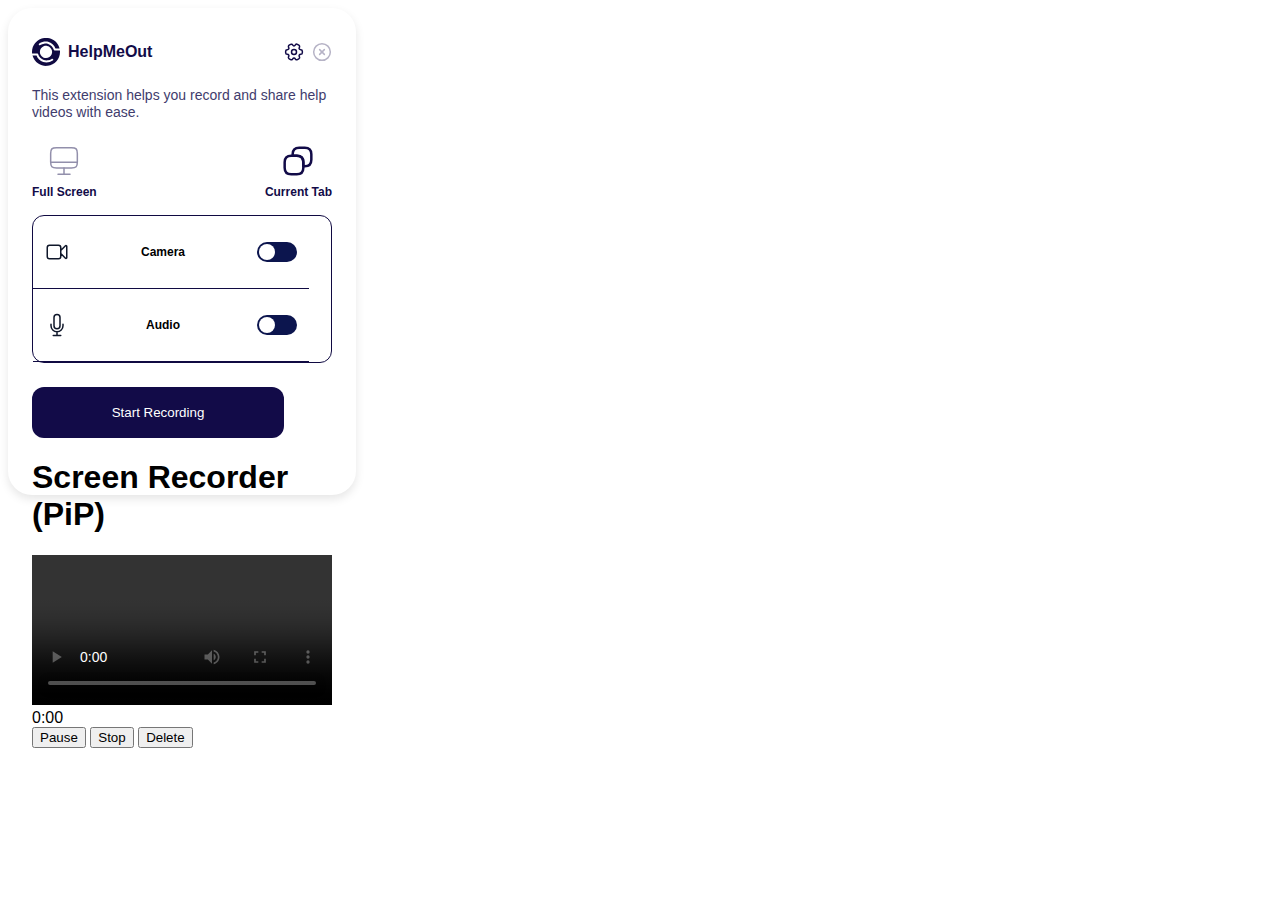
==== index.html @ d8b0b867 "popup working on index....Recording permissions, getting video url and being able to download" ====
<!DOCTYPE html>
<html lang="en">
<head>
    <meta charset="UTF-8">
    <meta name="viewport" content="width=device-width, initial-scale=1.0">
    <link rel="stylesheet" href="styles.css">
    <title>HelpMeOut</title>
</head>
<body>
    <div class="popup">
        <div class="header">
            <div class="logo">
                <img src="images/helpLogo.svg" alt="HelpMeOut Logo" class="logo-image">
                <h1 class="title">HelpMeOut</h1>
            </div>
            <div class="header-icons">
                <img src="images/setting.svg" alt="Settings" class="header-icon">
                <img src="images/close.svg" alt="Close" class="header-icon">
            </div>
        </div>
        <p class="description">This extension helps you record and share help videos with ease.</p>
        <div class="options">
            <div class="option">
                <div class="option-icon">
                    <img src="images/monitor.svg" alt="Full Screen" class="option-image">
                </div>
                <span class="option-text">Full Screen</span>
            </div>
            <div class="option">
                <div class="option-icon">
                    <img src="images/copy.svg" alt="Current Tab" class="option-image">
                </div>
                <span class="option-text">Current Tab</span>
            </div>
        </div>
        <div class="settings">
            <div class="setting">
                <div class="setting-icon">
                    <img src="images/video-camera.svg" alt="Camera" class="setting-image">
                </div>
                <span class="setting-text">Camera</span>
                <label class="toggle">
                    <input type="checkbox" name="camera-toggle" id="camera-toggle">
                    <span class="slider"></span>
                </label>
            </div>
            <div class="setting">
                <div class="setting-icon">
                    <img src="images/microphone.svg" alt="Audio" class="setting-image">
                </div>
                <span class="setting-text">Audio</span>
                <label class="toggle">
                    <input type="checkbox" name="audio-toggle" id="audio-toggle">
                    <span class="slider"></span>
                </label>
            </div>
        </div>
        <div class="record-button">
            <button id="start-stop-button" class="start-button">Start Recording</button>
        </div>
        <!-- <div class="popup-controls">
            <button id="pause-button" class="control-button">Pause</button>
            <button id="stop-button" class="control-button">Stop</button>
            <button id="delete-button" class="control-button">Delete</button>
        </div> -->
        <div class="pip-popup" id="pip-popup">
            <h1>Screen Recorder (PiP)</h1>
            <div class="pip-video-container">
                <video id="pip-recorded-video" controls></video>
            </div>
            <div class="pip-controls">
                <div class="pip-recording-status">
                    <span id="pip-recording-count">0:00</span>
                </div>
                <div class="pip-buttons">
                    <button id="pip-pause-button" class="pip-button">Pause</button>
                    <button id="pip-stop-button" class="pip-button">Stop</button>
                    <button id="pip-delete-button" class="pip-button">Delete</button>
                </div>
            </div>
        </div>
        
        <video id="recorded-video" controls style="display: none;"></video>
        <div class="video-size" id="video-size"></div>
        <a id="download-link" style="display: none;" download="recorded-video.webm">Download Video</a>
    </div>
    <script src="popup.js"></script>
</body>
</html>
---- styles.css ----
/* styles.css */

body {
    font-family: Arial, sans-serif;
}

.popup {
    width: 300px;
    height: 439px;
    padding: 24px;
    border-radius: 24px;
    box-shadow: 0px 4px 10px rgba(0, 0, 0, 0.1);
}

.header {
    display: flex;
    justify-content: space-between;
    align-items: center;
    margin-bottom: 16px;
}

.logo {
    display: flex;
    align-items: center;
}

.logo-image {
    width: 28px;
    height: 28px;
}

.title {
    color: #120B48;
    font-size: 16px;
    font-weight: bold;
    margin-left: 8px;
}

.header-icons {
    display: flex;
    gap: 8px;
}

.header-icon {
    width: 20px;
    height: 20px;
}

.description {
    color: #413C6D;
    font-size: 14px;
    line-height: 1.2;
    margin-bottom: 24px;
}

.options {
    display: flex;
    justify-content: space-between;
    margin-bottom: 16px;
}

.option {
    display: flex;
    flex-direction: column;
    align-items: center;
}

.option-icon {
    width: 32px;
    height: 32px;
}

.option-image {
    width: 32px;
    height: 32px;
}

.option-text {
    color: #120B48;
    font-size: 12px;
    font-weight: bold;
    margin-top: 8px;
    text-align: center;
}

.settings {
    border: 1px solid #100A42;
    border-radius: 12px;
}

.setting {
    display: flex;
    justify-content: space-between;
    align-items: center;
    padding: 12px;
    height: 48px;
    width: 252px;
    border-bottom: 1px solid #100A42;
}

.setting-icon {
    width: 24px;
    height: 24px;
}

.setting-image {
    width: 24px;
    height: 24px;
}

.setting-text {
    font-size: 12px;
    font-weight: bold;
    margin-left: 8px;
}

.record-button {
    background-color: #120B48;
    width: 252px;
    height: 51px;
    color: white;
    font-size: 14px;
    font-weight: bold;
    text-align: center;
    border-radius: 12px;
    margin-top: 24px;
    display: flex;
    justify-content: center;
    align-items: center;
}

.start-button {
    cursor: pointer;
    border: none;
    background-color: transparent;
    color: white;
    padding: 8px 16px;
    border-radius: 8px;
    transition: background-color 0.3s;
}

.start-button:hover {
    background-color: #1F1D4A;
}

.toggle {
    position: relative;
    display: inline-block;
    width: 40px;
    height: 20px;
    background-color: #0C154E;
    border-radius: 12px;
    margin-left: 8px;
}

.toggle input[type="checkbox"] {
    opacity: 0;
    width: 0;
    height: 0;
}

.slider {
    position: absolute;
    cursor: pointer;
    top: 50%;
    transform: translateY(-50%);
    left: 2px;
    width: 16px;
    height: 16px;
    background-color: white;
    border-radius: 50%;
    transition: 0.3s;
}

.toggle input:checked + .slider {
    left: 22px; 
}


.popup-controls {
    display: flex;
    justify-content: space-between;
    margin-top: 16px;
}

.control-button {
    cursor: pointer;
    background-color: transparent;
    border: none;
    color: #120B48;
    padding: 8px 16px;
    border-radius: 8px;
    transition: background-color 0.3s;
}

.control-button:hover {
    background-color: #1F1D4A;
}

/* Additional styles for the video element */
#recorded-video {
    width: 100%;
    height: auto;
    margin-top: 16px;
    border-radius: 8px;
    background-color: black; /* Black background for video */
}
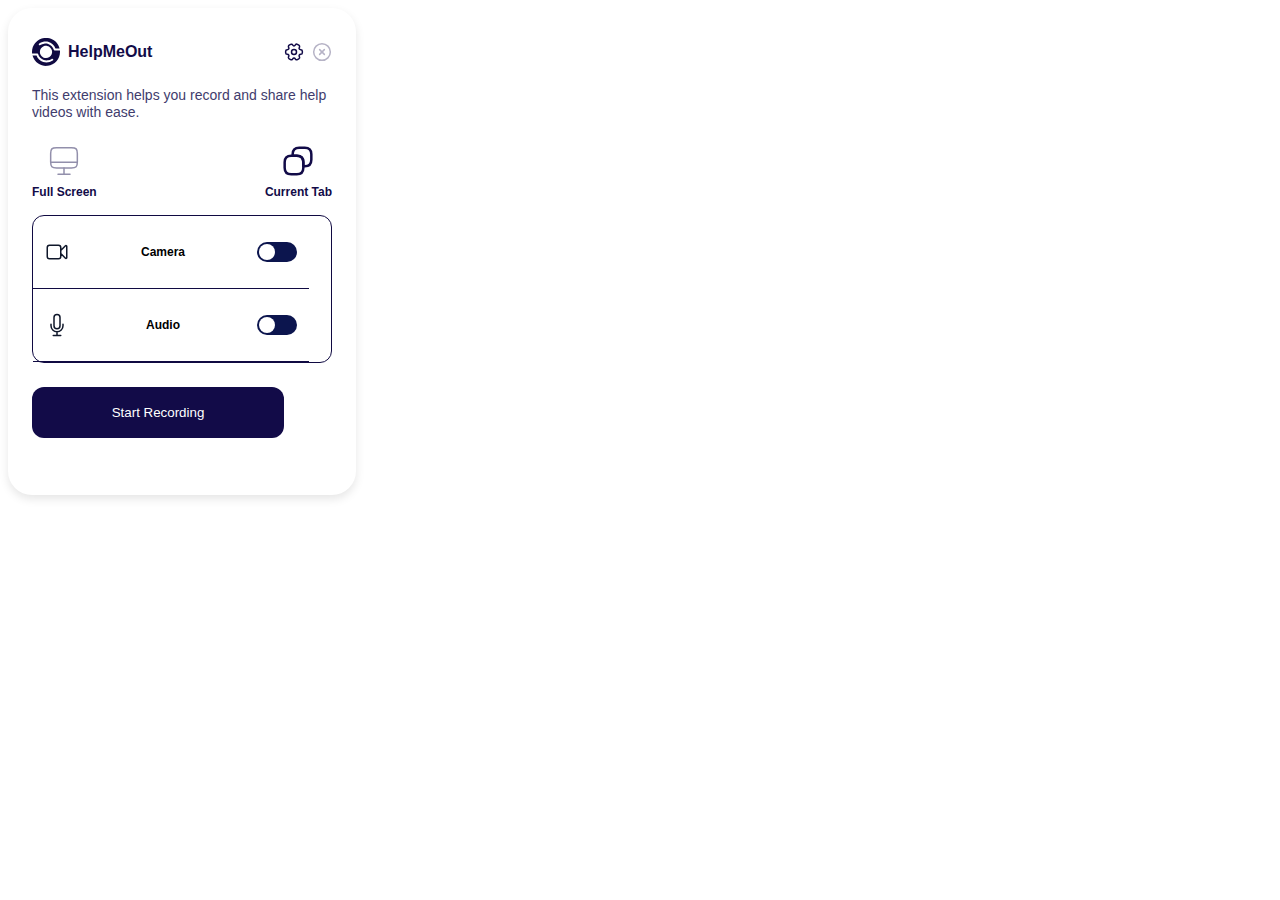
==== commit 16946106: "finally got the recorder thing to come and out and fucking float dammit! Onto the next error" ====
--- a/index.html
+++ b/index.html
@@ -58,32 +58,19 @@
         <div class="record-button">
             <button id="start-stop-button" class="start-button">Start Recording</button>
         </div>
-        <!-- <div class="popup-controls">
-            <button id="pause-button" class="control-button">Pause</button>
-            <button id="stop-button" class="control-button">Stop</button>
-            <button id="delete-button" class="control-button">Delete</button>
-        </div> -->
-        <div class="pip-popup" id="pip-popup">
-            <h1>Screen Recorder (PiP)</h1>
-            <div class="pip-video-container">
-                <video id="pip-recorded-video" controls></video>
-            </div>
-            <div class="pip-controls">
-                <div class="pip-recording-status">
-                    <span id="pip-recording-count">0:00</span>
-                </div>
-                <div class="pip-buttons">
-                    <button id="pip-pause-button" class="pip-button">Pause</button>
-                    <button id="pip-stop-button" class="pip-button">Stop</button>
-                    <button id="pip-delete-button" class="pip-button">Delete</button>
-                </div>
-            </div>
-        </div>
-        
+
         <video id="recorded-video" controls style="display: none;"></video>
         <div class="video-size" id="video-size"></div>
         <a id="download-link" style="display: none;" download="recorded-video.webm">Download Video</a>
     </div>
+    <div class="modal" id="control-modal">
+        <div class="modal-content">
+            <span id="record-timer">00:00</span>
+            <button id="pause-button" class="control-button"><img src="./images/pause-icon.svg" alt="Pause"></button>
+            <button id="stop-button" class="control-button"><img src="./images/stop-icon.svg" alt="Stop"></button>
+            <button id="delete-button" class="control-button"><img src="./images/delete-icon.svg" alt="Delete"></button>
+        </div>
+    </div>
     <script src="popup.js"></script>
 </body>
-</html>
+</html>--- a/styles.css
+++ b/styles.css
@@ -1,5 +1,3 @@
-/* styles.css */
-
 body {
     font-family: Arial, sans-serif;
 }
@@ -173,35 +171,49 @@
 }
 
 .toggle input:checked + .slider {
-    left: 22px; 
-}
-
-
-.popup-controls {
-    display: flex;
-    justify-content: space-between;
-    margin-top: 16px;
+    left: 22px;
+}
+
+/* Style for the overlay background when the popup is active */
+.overlay {
+    position: fixed;
+    top: 0;
+    left: 0;
+    width: 100%;
+    height: 100%;
+    background-color: rgba(0, 0, 0, 0.5);
+    z-index: 9998;
+}
+
+/* Additional CSS styles for the control modal */
+.modal {
+    display: none;
+    position: fixed;
+    /* top: 10px;
+    right: 10px; */
+    background-color: white;
+    border-radius: 8px;
+    box-shadow: 0px 4px 10px rgba(0, 0, 0, 0.1);
+    z-index: 1000;
+    max-width: 80%;
+    text-align: center;
+}
+
+.modal-content {
+    display: flex;
+    justify-content: space-between;
+    padding: 16px;
+    gap: 16px;
 }
 
 .control-button {
-    cursor: pointer;
     background-color: transparent;
     border: none;
-    color: #120B48;
-    padding: 8px 16px;
-    border-radius: 8px;
-    transition: background-color 0.3s;
-}
-
-.control-button:hover {
-    background-color: #1F1D4A;
-}
-
-/* Additional styles for the video element */
-#recorded-video {
-    width: 100%;
-    height: auto;
-    margin-top: 16px;
-    border-radius: 8px;
-    background-color: black; /* Black background for video */
-}+    cursor: pointer;
+}
+
+/* Style the icons */
+.control-button img {
+    width: 32px;
+    height: 32px;
+}
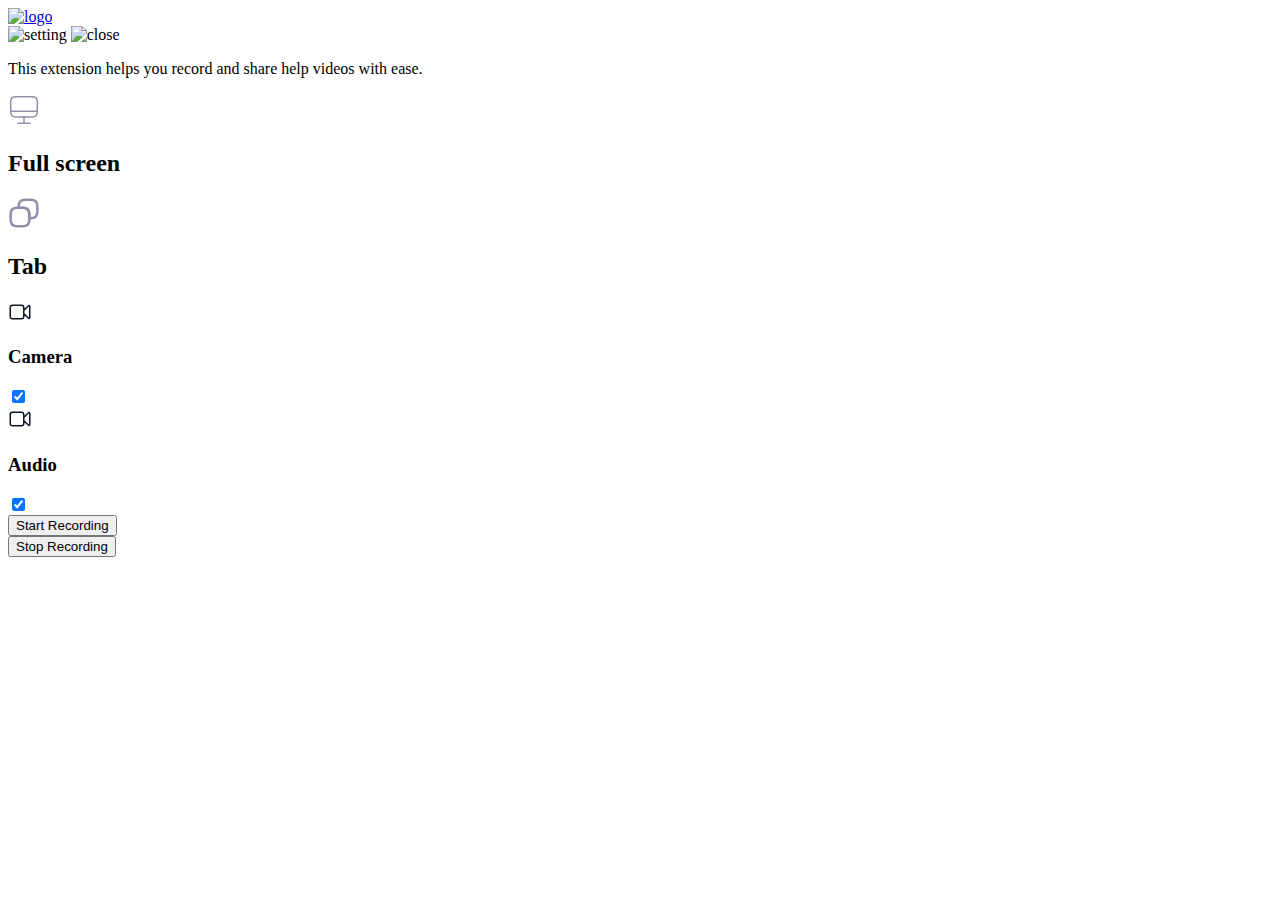
==== commit 8989f01f: "IT'S WORKING OMG" ====
--- a/index.html
+++ b/index.html
@@ -1,76 +1,123 @@
 <!DOCTYPE html>
 <html lang="en">
-<head>
-    <meta charset="UTF-8">
-    <meta name="viewport" content="width=device-width, initial-scale=1.0">
-    <link rel="stylesheet" href="styles.css">
-    <title>HelpMeOut</title>
-</head>
-<body>
-    <div class="popup">
-        <div class="header">
-            <div class="logo">
-                <img src="images/helpLogo.svg" alt="HelpMeOut Logo" class="logo-image">
-                <h1 class="title">HelpMeOut</h1>
-            </div>
-            <div class="header-icons">
-                <img src="images/setting.svg" alt="Settings" class="header-icon">
-                <img src="images/close.svg" alt="Close" class="header-icon">
-            </div>
+  <head>
+    <meta charset="UTF-8" />
+    <meta name="viewport" content="width=device-width, initial-scale=1.0" />
+    <link rel="stylesheet" href="./css/styles.css" />
+    <title>HelpMeOut Video Recorder</title>
+  </head>
+  <body>
+    <div class="container">
+      <div class="top">
+        <div class="settings">
+          <a href="https://polite-pegasus-cf4e5b.netlify.app/" target="_blank">
+            <img src="./images/logo.svg" alt="logo" />
+          </a>
+          <div class="set">
+            <img src="./images/setting-2.svg" alt="setting" />
+            <img src="./images/close-circle.svg" alt="close" />
+          </div>
         </div>
-        <p class="description">This extension helps you record and share help videos with ease.</p>
-        <div class="options">
-            <div class="option">
-                <div class="option-icon">
-                    <img src="images/monitor.svg" alt="Full Screen" class="option-image">
-                </div>
-                <span class="option-text">Full Screen</span>
-            </div>
-            <div class="option">
-                <div class="option-icon">
-                    <img src="images/copy.svg" alt="Current Tab" class="option-image">
-                </div>
-                <span class="option-text">Current Tab</span>
-            </div>
-        </div>
-        <div class="settings">
-            <div class="setting">
-                <div class="setting-icon">
-                    <img src="images/video-camera.svg" alt="Camera" class="setting-image">
-                </div>
-                <span class="setting-text">Camera</span>
-                <label class="toggle">
-                    <input type="checkbox" name="camera-toggle" id="camera-toggle">
-                    <span class="slider"></span>
-                </label>
-            </div>
-            <div class="setting">
-                <div class="setting-icon">
-                    <img src="images/microphone.svg" alt="Audio" class="setting-image">
-                </div>
-                <span class="setting-text">Audio</span>
-                <label class="toggle">
-                    <input type="checkbox" name="audio-toggle" id="audio-toggle">
-                    <span class="slider"></span>
-                </label>
-            </div>
-        </div>
-        <div class="record-button">
-            <button id="start-stop-button" class="start-button">Start Recording</button>
+        <p>This extension helps you record and share help videos with ease.</p>
+      </div>
+      <div class="screen">
+        <div class="center">
+          <svg
+            width="32"
+            height="32"
+            viewBox="0 0 32 32"
+            fill="none"
+            xmlns="http://www.w3.org/2000/svg"
+          >
+            <path
+              d="M8.5865 2.66675H23.3998C28.1465 2.66675 29.3332 3.85341 29.3332 8.58675V17.0267C29.3332 21.7734 28.1465 22.9467 23.4132 22.9467H8.5865C3.85317 22.9601 2.6665 21.7734 2.6665 17.0401V8.58675C2.6665 3.85341 3.85317 2.66675 8.5865 2.66675Z"
+              stroke="#928FAB"
+              stroke-width="1.5"
+              stroke-linecap="round"
+              stroke-linejoin="round"
+            />
+            <path
+              d="M16 22.96V29.3333"
+              stroke="#928FAB"
+              stroke-width="1.5"
+              stroke-linecap="round"
+              stroke-linejoin="round"
+            />
+            <path
+              d="M2.6665 17.3333H29.3332"
+              stroke="#928FAB"
+              stroke-width="1.5"
+              stroke-linecap="round"
+              stroke-linejoin="round"
+            />
+            <path
+              d="M10 29.3333H22"
+              stroke="#928FAB"
+              stroke-width="1.5"
+              stroke-linecap="round"
+              stroke-linejoin="round"
+            />
+          </svg>
+          <h2>Full screen</h2>
         </div>
 
-        <video id="recorded-video" controls style="display: none;"></video>
-        <div class="video-size" id="video-size"></div>
-        <a id="download-link" style="display: none;" download="recorded-video.webm">Download Video</a>
+        <div class="center">
+          <svg
+            width="32"
+            height="32"
+            viewBox="0 0 32 32"
+            fill="none"
+            xmlns="http://www.w3.org/2000/svg"
+          >
+            <path
+              d="M21.3332 17.2001V22.8001C21.3332 27.4667 19.4665 29.3334 14.7998 29.3334H9.19984C4.53317 29.3334 2.6665 27.4667 2.6665 22.8001V17.2001C2.6665 12.5334 4.53317 10.6667 9.19984 10.6667H14.7998C19.4665 10.6667 21.3332 12.5334 21.3332 17.2001Z"
+              stroke="#928FAB"
+              stroke-width="2.5"
+              stroke-linecap="round"
+              stroke-linejoin="round"
+            />
+            <path
+              d="M29.3332 9.20008V14.8001C29.3332 19.4667 27.4665 21.3334 22.7998 21.3334H21.3332V17.2001C21.3332 12.5334 19.4665 10.6667 14.7998 10.6667H10.6665V9.20008C10.6665 4.53341 12.5332 2.66675 17.1998 2.66675H22.7998C27.4665 2.66675 29.3332 4.53341 29.3332 9.20008Z"
+              stroke="#928FAB"
+              stroke-width="2.5"
+              stroke-linecap="round"
+              stroke-linejoin="round"
+            />
+          </svg>
+          <h2>Tab</h2>
+        </div>
+      </div>
+      <div class="mic">
+        <div class="camera">
+          <div class="side">
+            <img src="./images/video-camera.svg" alt="video-camera" />
+            <h3>Camera</h3>
+          </div>
+          <label class="switch">
+            <input type="checkbox" checked />
+            <span class="slider round"></span>
+          </label>
+        </div>
+        <div class="audio">
+          <div class="side">
+            <img src="./images/video-camera.svg" alt="video-camera" />
+            <h3>Audio</h3>
+          </div>
+          <label class="switch">
+            <input type="checkbox" checked />
+            <span class="slider round"></span>
+          </label>
+        </div>
+      </div>
+
+      <div class="button_cont">
+        <button id="start_video">Start Recording</button>
+      </div>
+
+      <div class="button_cont">
+        <button id="stop_video">Stop Recording</button>
+      </div>
     </div>
-    <div class="modal" id="control-modal">
-        <div class="modal-content">
-            <span id="record-timer">00:00</span>
-            <button id="pause-button" class="control-button"><img src="./images/pause-icon.svg" alt="Pause"></button>
-            <button id="stop-button" class="control-button"><img src="./images/stop-icon.svg" alt="Stop"></button>
-            <button id="delete-button" class="control-button"><img src="./images/delete-icon.svg" alt="Delete"></button>
-        </div>
-    </div>
-    <script src="popup.js"></script>
-</body>
-</html>+    <script src="./script/popup.js"></script>
+  </body>
+</html>
